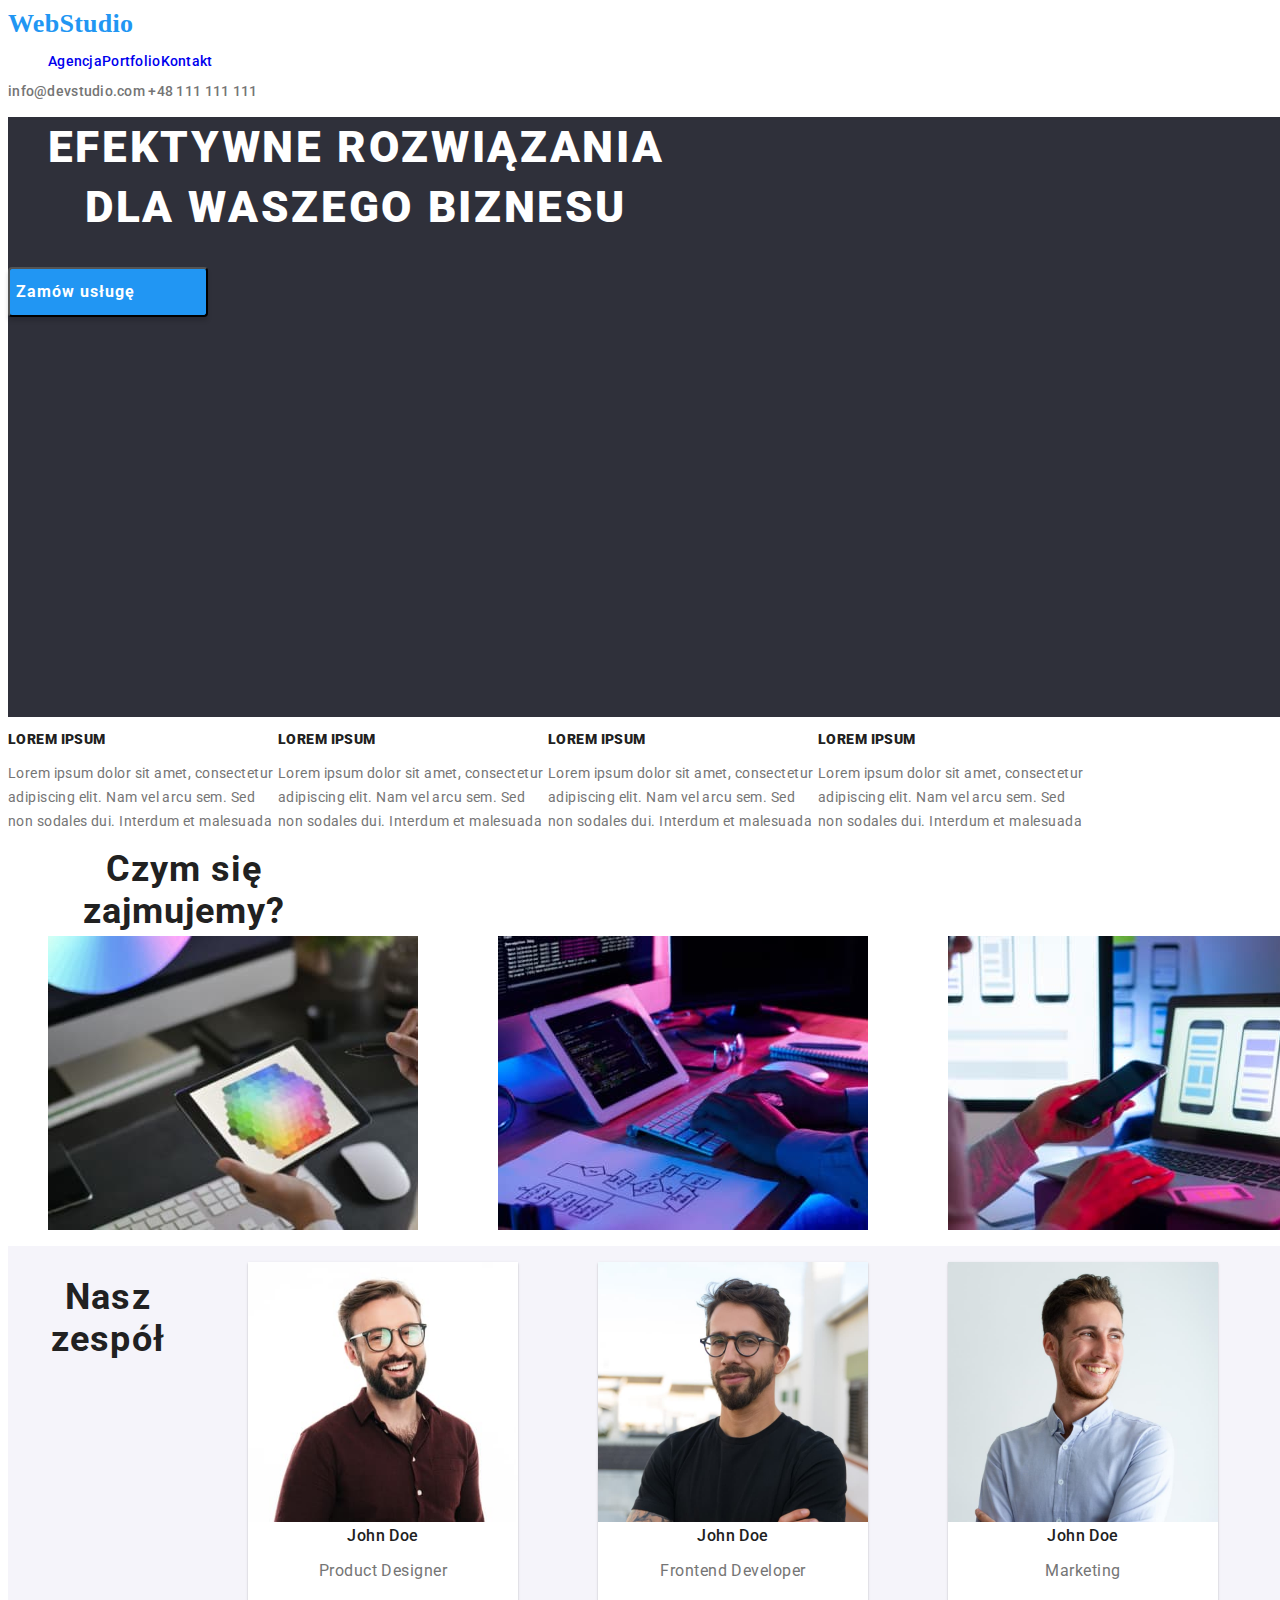
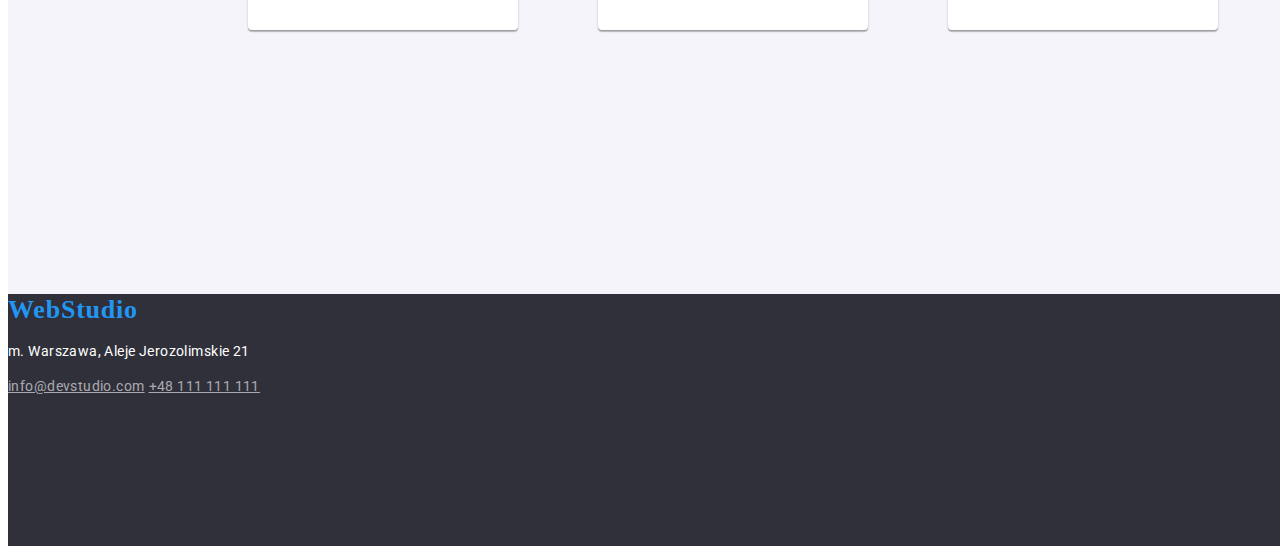
==== index.html @ 832a83b1 "css dla index.html" ====
<!DOCTYPE html>
<html lang="pl">
<head>
    <meta charset="UTF-8"/>
    <title>WebStudio</title>
    <style>
        .body{
            font-family:Roboto;
            color:#000;
        }
    </style>
    <link rel="stylesheet" href="./css/styles.css"/>
    <link rel="preconnect" href="https://fonts.googleapis.com">
    <link rel="preconnect" href="https://fonts.gstatic.com" crossorigin>
    <link href="https://fonts.googleapis.com/css2?family=Roboto:wght@500&display=swap" rel="stylesheet"> 
    <link rel="preconnect" href="https://fonts.googleapis.com">
<link rel="preconnect" href="https://fonts.gstatic.com" crossorigin>
<link href="https://fonts.googleapis.com/css2?family=Roboto:wght@500&display=swap" rel="stylesheet"> 
<link rel="preconnect" href="https://fonts.googleapis.com">
<link rel="preconnect" href="https://fonts.gstatic.com" crossorigin>
<link href="https://fonts.googleapis.com/css2?family=Roboto:wght@900&display=swap" rel="stylesheet"> 
</head>
<body>
       <!--Web Navigation-->
    <header class="navigation">
       <nav>
        <a href="//example.com" class="webstudio">WebStudio</a>
        <ul class="menu-web">
        <li><a href="#Agencja" class="agency">Agencja</a></li>
        <li><a href="#Portfolio" class="portfolio">Portfolio</a></li>
        <li><a href="#Kontakt" class="contact">Kontakt</a></li>
        </ul>
    </nav>
    <!--Contact-->
      <span class="contact-menu">
        <a href="mailto:info@devstudio.com" class="contact-menu-mail">info@devstudio.com</a>
        <a href="tel:+48111111111" class="contact-menu-tel">+48 111 111 111</a>
    </span>
    </header>
<main>
    
    <!--Main theme-->
    <div class="theme-bg">
    <h1 class="theme">EFEKTYWNE ROZWIĄZANIA DLA WASZEGO BIZNESU</h1>
    <button class="theme-button">Zamów usługę</button>
    </div>
   
    <!--Description-->
  
<div class="description">
<div class="p1">
    <p class="description-title"><strong>Lorem ipsum</strong></p>
<p class="description-text">Lorem ipsum dolor sit amet, consectetur adipiscing elit. Nam vel arcu sem. Sed non sodales dui. Interdum et malesuada</p>
</div>
<div class="p2">
    <p class="description-title"><strong>Lorem ipsum</strong></p>
<p class="description-text">Lorem ipsum dolor sit amet, consectetur adipiscing elit. Nam vel arcu sem. Sed non sodales dui. Interdum et malesuada</p>
</div>
<div class="p3">
    <p class="description-title"><strong>Lorem ipsum</strong></p>
<p class="description-text">Lorem ipsum dolor sit amet, consectetur adipiscing elit. Nam vel arcu sem. Sed non sodales dui. Interdum et malesuada</p>
</div>
<div class="p4">
    <p class="description-title"><strong>Lorem ipsum</strong></p>
<p class="description-text">Lorem ipsum dolor sit amet, consectetur adipiscing elit. Nam vel arcu sem. Sed non sodales dui. Interdum et malesuada</p>
</div>
</div>
    
    <!--What we do?-->
     <h2 class="title-what-we-do">Czym się zajmujemy?</h2>
        <div class="what-we-do">
            <figure class="do1">
<img src="/images/do1.jpg" 
alt="close-up-image-programer-working-his-desk-office"
width="370"
height="294">
            </figure>
    <figure class="do2">
<img src="images/do2.jpg" 
alt="web-ui-designers-are-developing-application-smartphones-team-creators-is-working-interface-mobile-phones"
width="370"
height="294">
</figure>
<figure class="do3">
<img src="images/do3.jpg"
alt="creative-artist-web-design-with-working-colour-selection-graphic-tablet"
width="370"
height="294">
</figure>
</div>
   
    <!--Our Team--> 
<div class="team">
    <h2 class="title-team">Nasz zespół</h2>
<figure class="team1">
    <img src="images/team1.jpg" 
    alt="John Doe, Product Designer"
    width="270"
    height="260">
    <figcaption class="team-name">John Doe
    <p class="team-position">Product Designer</p>
    </figcaption>
    </figure>
<figure class="team2">
    <img src="images/team2.jpg" 
    alt="John Doe, Frontend Developer"
    width="270"
    height="260">
    <figcaption class="team-name">John Doe
        <p class="team-position">Frontend Developer</p></figcaption>
    </figure>
 <figure class="team3">
    <img src="images/team3.jpg" 
    alt="John Doe, Marketing"
    width="270"
    height="260">
    <figcaption class="team-name">John Doe
        <p class="team-position">Marketing</p>
        </figcaption>
    </figure>
<figure class="team4">
    <img src="images/team4.jpg" 
    alt="John Doe, UI Designer"
    width="270"uk la
    height="260">
    <figcaption class="team-name">John Doe
        <p class="team-position">UI Designer</p>
        </figcaption>
    </figure>
</div>
</main>
<footer class="footer">
    <!--Footer-->
    <a href="//example.com" class="webstudio-footer">WebStudio</a>
    <address>
    <p class="address">m. Warszawa, Aleje Jerozolimskie 21</p>
    <a href="mailto:info@devstudio.com" class="mail-footer">info@devstudio.com</a>
    <a href="tel:+48111111111" class="tel-footer">+48 111 111 111</a>
</address>
</footer>
</body>
</html>
---- css/styles.css ----
/*Web Navigation*/
.navigation{
width:1600px;
height:80px;
background-color: #fff;
font-family: 'Roboto',sans-serif;
font-style: normal;
font-weight: 500;
font-size: 14px;
line-height: 16px;
letter-spacing: 0.02em;
color: #212121;
}

.webstudio{
width: 145px;
height: 31px;
font-family: Raleway;
font-style: normal;
font-weight: bold;
font-size: 26px;
line-height: 31px; 
text-decoration: none;
color: #2196F3;
}

.menu-web{
    list-style: none;
    display:flex;
    text-decoration:none;
    height: 16px;
}
.agency:visited{
    color:#212121
}
.agency{
text-decoration:none;
}

.portfolio{
text-decoration: none;
}

.contact{
text-decoration: none;
}

.agency:hover{
color: #2196F3; 
}
.agency:visited{
    color:#212121
}
.portfolio:hover{
color: #2196F3; 
}
.portfolio:visited{
    color:#212121
}
.contact:hover{
color: #2196F3; 
}
.contact:visited{
    color:#212121
}
.contact-menu-mail{
width: 135px;
height: 16px;
text-decoration:none;
color: #757575;
}
.contact-menu-mail:hover{
color: #2196F3;
}

.contact-menu-tel{
width: 110px;
height: 16px;
text-decoration:none;
color: #757575;
}
.contact-menu-tel:hover{
    color: #2196F3;
    }

/*Main theme*/
.theme-bg{
width: 1600px;
height: 600px;
background: #2F303A;
}

.theme{
width: 696px;
height: 120px;
font-family: Roboto;
font-style: normal;
font-weight: 900;
font-size: 44px;
line-height: 60px;
text-align: center;
letter-spacing: 0.06em;
text-transform: uppercase;
color: #FFFFFF;
}

.theme-button{
width: 200px;
height: 50px;
font-family: Roboto;
font-style: normal;
font-weight: bold;
font-size: 16px;
line-height: 30px;
display: flex;
align-items: center;
text-align: center;
letter-spacing: 0.06em;
color: #FFFFFF; 
background: #2196F3;
box-shadow: 0px 4px 4px rgba(0, 0, 0, 0.15);
border-radius: 4px;
}

/*Description*/
.description{
display:flex;
}
.p1{
width: 270px;
height: 101px;
}

.p2{
width: 270px;
height: 101px;
}

.p3{
width: 270px;
height: 101px;
}

.p4{
width: 270px;
height: 101px;
}

.description-title{
font-family: Roboto;
font-style: normal;
font-weight: bold;
font-size: 14px;
line-height: 16px;
letter-spacing: 0.03em;
text-transform: uppercase;
color: #212121;
}

.description-text{
font-family: Roboto;
font-style: normal;
font-weight: normal;
font-size: 14px;
line-height: 24px;
letter-spacing: 0.03em;
color: #757575;    
}  

/*What we do?*/
.title-what-we-do{
width: 352px;
height: 42px;
font-family: Roboto;
font-style: normal;
font-weight: bold;
font-size: 36px;
line-height: 42px;
text-align: center;
letter-spacing: 0.03em;    
color: #212121;    
}
.what-we-do{
    display:flex
}
.do1{
width: 370px;
height: 294px;  
}

.do2{
width: 370px;
height: 294px;  
}

.do3{
width: 370px;
height: 294px;
}

/*Our Team*/
.team{
width: 1600px;
height: 648px;
background: #F5F4FA;
display:flex;  
}

.title-team{
width: 210px;
height: 42px;
font-family: Roboto;
font-style: normal;
font-weight: bold;
font-size: 36px;
line-height: 42px;
text-align: center;
letter-spacing: 0.03em;
color: #212121;    
}

.team1{
width: 270px;
height: 368px;
background: #FFFFFF;
box-shadow: 0px 1px 3px rgba(0, 0, 0, 0.12), 0px 1px 1px rgba(0, 0, 0, 0.14), 0px 2px 1px rgba(0, 0, 0, 0.2);
border-radius: 0px 0px 4px 4px;  
}

.team2{
width: 270px;
height: 368px;
background: #FFFFFF;
box-shadow: 0px 1px 3px rgba(0, 0, 0, 0.12), 0px 1px 1px rgba(0, 0, 0, 0.14), 0px 2px 1px rgba(0, 0, 0, 0.2);
border-radius: 0px 0px 4px 4px;    
}

.team3{
width: 270px;
height: 368px;
background: #FFFFFF;
box-shadow: 0px 1px 3px rgba(0, 0, 0, 0.12), 0px 1px 1px rgba(0, 0, 0, 0.14), 0px 2px 1px rgba(0, 0, 0, 0.2);
border-radius: 0px 0px 4px 4px;      
}

.team4{
width: 270px;
height: 368px;
background: #FFFFFF;
box-shadow: 0px 1px 3px rgba(0, 0, 0, 0.12), 0px 1px 1px rgba(0, 0, 0, 0.14), 0px 2px 1px rgba(0, 0, 0, 0.2);
border-radius: 0px 0px 4px 4px;   
}

.team-name{
font-family: Roboto;
font-style: normal;
font-weight: 500;
font-size: 16px;
line-height: 19px;
text-align: center;
letter-spacing: 0.03em;
color: #212121;    
}
.team-position{
font-family: Roboto;
font-style: normal;
font-weight: normal;
font-size: 16px;
line-height: 19px;
text-align: center;
letter-spacing: 0.03em;
color: #757575;    
}
/*Footer*/
.footer{
width: 1600px;
height: 252px;
background: #2F303A;    
}
.webstudio-footer{
width: 145px;
height: 31px;
font-family: Raleway;
font-style: normal;
font-weight: bold;
font-size: 26px;
line-height: 31px;
letter-spacing: 0.03em;
color: #2196F3;
text-decoration:none; 
}

.address{
width: 246px;
height: 21px;
font-family: Roboto;
font-style: normal;
font-weight: normal;
font-size: 14px;
line-height: 24px;
letter-spacing: 0.03em;
color: #FFFFFF;
}

.mail-footer{
width: 231px;
height: 21px;
font-family: Roboto;
font-style: normal;
font-weight: normal;
font-size: 14px;
line-height: 24px;
letter-spacing: 0.03em;
color: rgba(255, 255, 255, 0.6);   
}

.tel-footer{
width: 231px;
height: 21px;
font-family: Roboto;
font-style: normal;
font-weight: normal;
font-size: 14px;
line-height: 24px;
letter-spacing: 0.03em;
color: rgba(255, 255, 255, 0.6);    
}
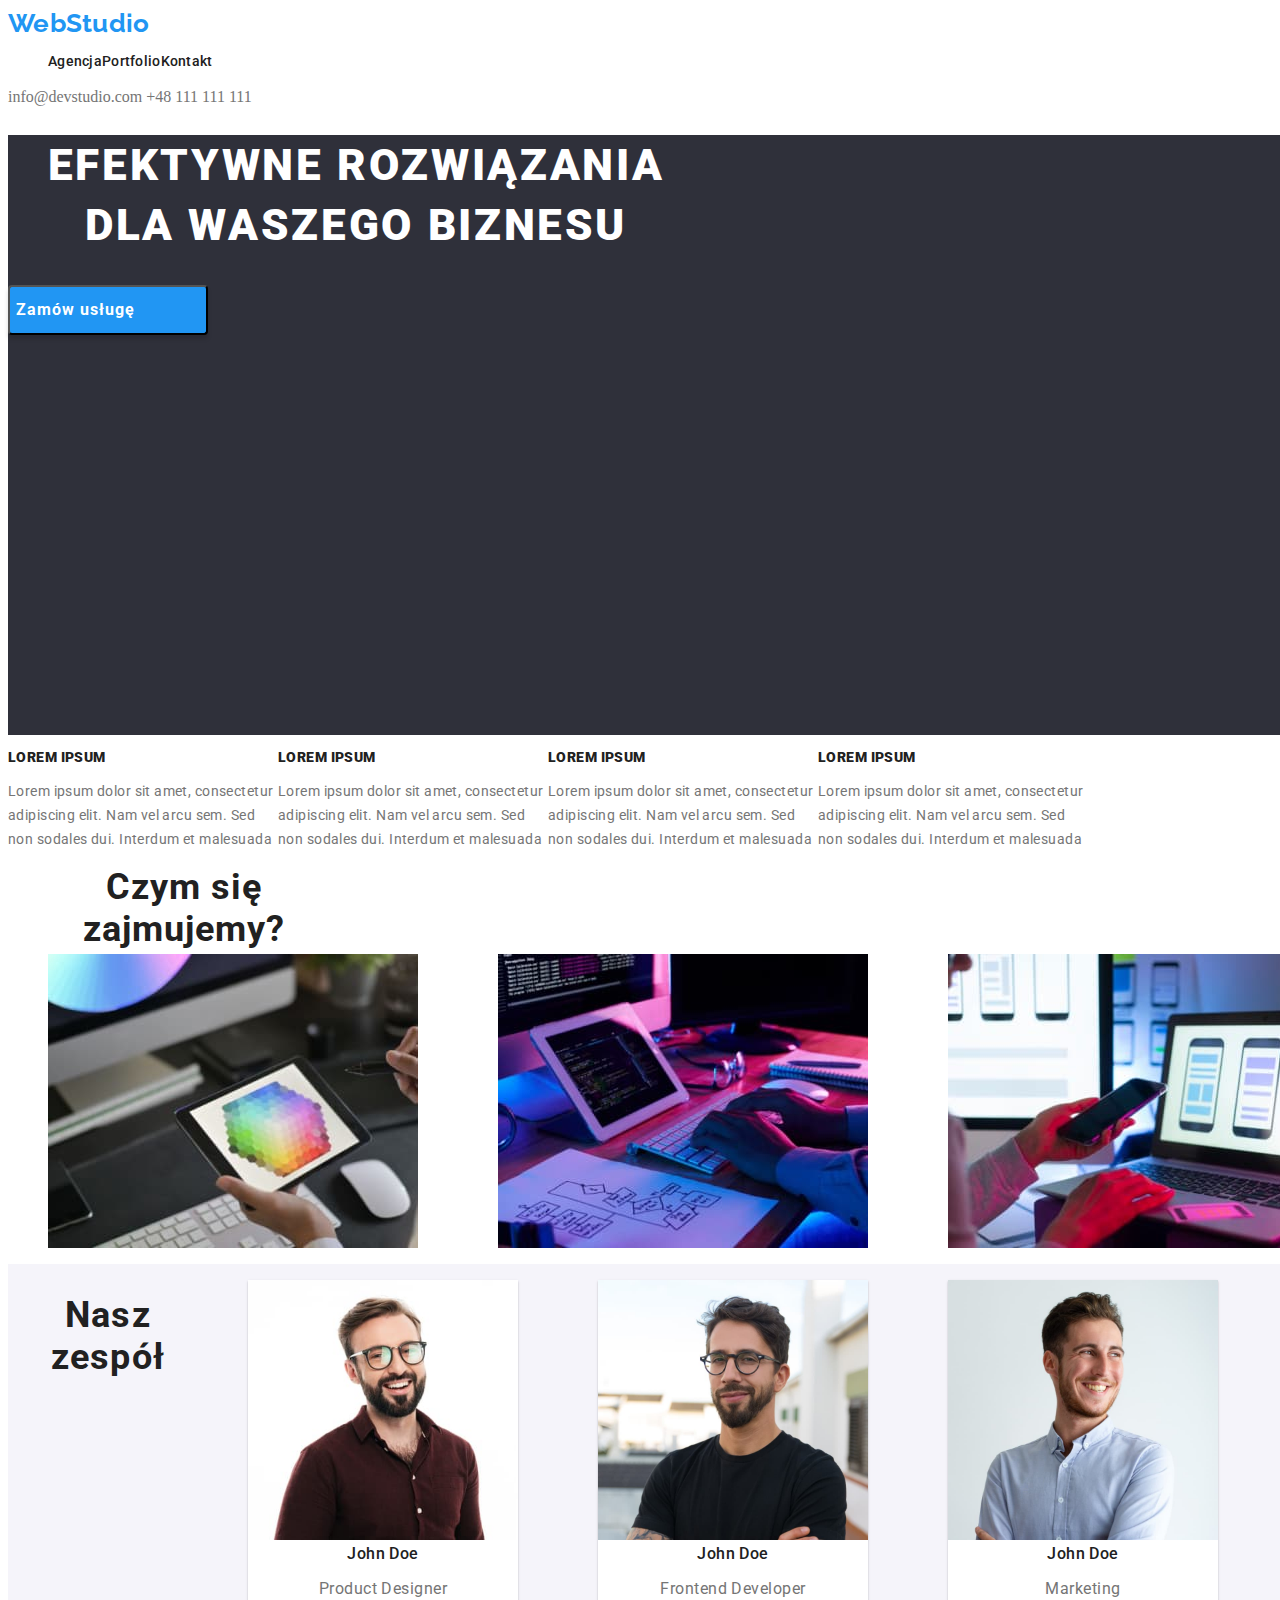
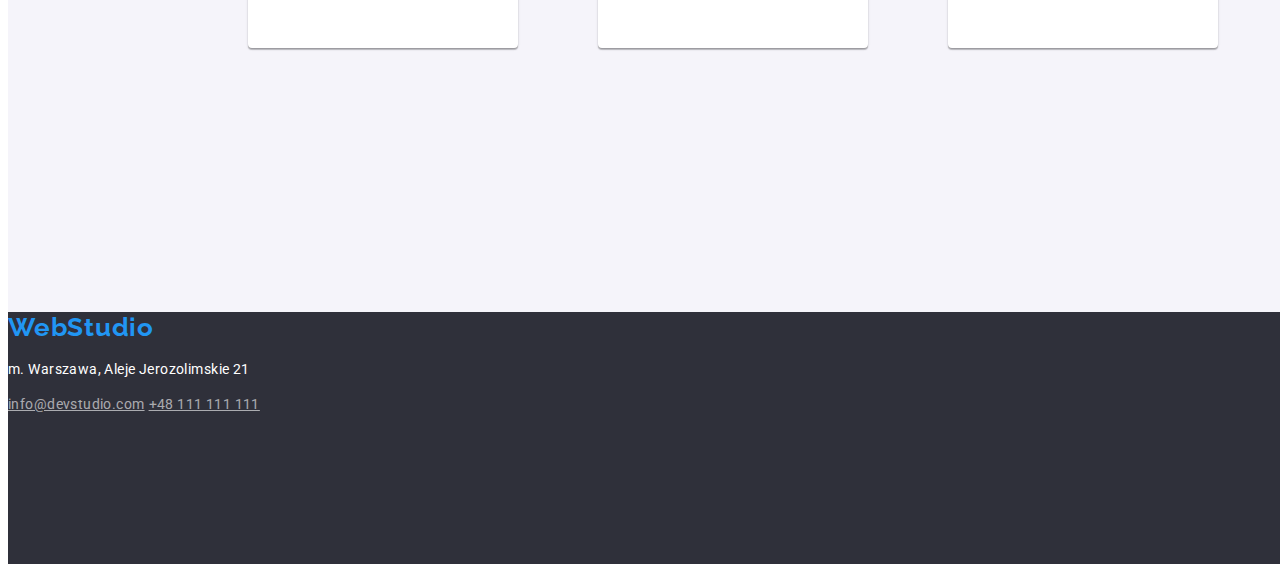
==== commit 1859e036: "poprawiony css" ====
--- a/index.html
+++ b/index.html
@@ -3,27 +3,26 @@
 <head>
     <meta charset="UTF-8"/>
     <title>WebStudio</title>
+    <link rel="stylesheet" href="./css/styles.css">
+    <link rel="preconnect" href="https://fonts.googleapis.com">
+    <link rel="preconnect" href="https://fonts.gstatic.com" crossorigin>
+    <link href="https://fonts.googleapis.com/css2?family=Roboto:wght@400;500;700;900&display=swap" rel="stylesheet"> 
+    <link rel="preconnect" href="https://fonts.googleapis.com">
+    <link rel="preconnect" href="https://fonts.gstatic.com" crossorigin>
+    <link href="https://fonts.googleapis.com/css2?family=Raleway:wght@700&display=swap" rel="stylesheet"> 
     <style>
         .body{
-            font-family:Roboto;
-            color:#000;
+            font-family:'Roboto', sans-serif;
+            color:#212121;
         }
     </style>
-    <link rel="stylesheet" href="./css/styles.css"/>
-    <link rel="preconnect" href="https://fonts.googleapis.com">
-    <link rel="preconnect" href="https://fonts.gstatic.com" crossorigin>
-    <link href="https://fonts.googleapis.com/css2?family=Roboto:wght@500&display=swap" rel="stylesheet"> 
-    <link rel="preconnect" href="https://fonts.googleapis.com">
-<link rel="preconnect" href="https://fonts.gstatic.com" crossorigin>
-<link href="https://fonts.googleapis.com/css2?family=Roboto:wght@500&display=swap" rel="stylesheet"> 
-<link rel="preconnect" href="https://fonts.googleapis.com">
-<link rel="preconnect" href="https://fonts.gstatic.com" crossorigin>
-<link href="https://fonts.googleapis.com/css2?family=Roboto:wght@900&display=swap" rel="stylesheet"> 
+    
+    
 </head>
 <body>
        <!--Web Navigation-->
-    <header class="navigation">
-       <nav>
+    <header>
+       <nav class="navigation">
         <a href="//example.com" class="webstudio">WebStudio</a>
         <ul class="menu-web">
         <li><a href="#Agencja" class="agency">Agencja</a></li>
--- a/css/styles.css
+++ b/css/styles.css
@@ -15,7 +15,7 @@
 .webstudio{
 width: 145px;
 height: 31px;
-font-family: Raleway;
+font-family: 'Raleway';
 font-style: normal;
 font-weight: bold;
 font-size: 26px;
@@ -25,44 +25,24 @@
 }
 
 .menu-web{
-    list-style: none;
-    display:flex;
-    text-decoration:none;
-    height: 16px;
-}
-.agency:visited{
-    color:#212121
-}
-.agency{
+list-style: none;
+display:flex;
+}
+
+.menu-web a{
 text-decoration:none;
-}
-
-.portfolio{
-text-decoration: none;
-}
-
-.contact{
-text-decoration: none;
-}
-
-.agency:hover{
+height: 16px;
+color: #212121;
+}
+
+.menu-web a:visited{
+color:#212121;
+}
+
+.menu-web a:hover{
 color: #2196F3; 
 }
-.agency:visited{
-    color:#212121
-}
-.portfolio:hover{
-color: #2196F3; 
-}
-.portfolio:visited{
-    color:#212121
-}
-.contact:hover{
-color: #2196F3; 
-}
-.contact:visited{
-    color:#212121
-}
+
 .contact-menu-mail{
 width: 135px;
 height: 16px;
@@ -120,6 +100,7 @@
 background: #2196F3;
 box-shadow: 0px 4px 4px rgba(0, 0, 0, 0.15);
 border-radius: 4px;
+cursor: pointer;
 }
 
 /*Description*/
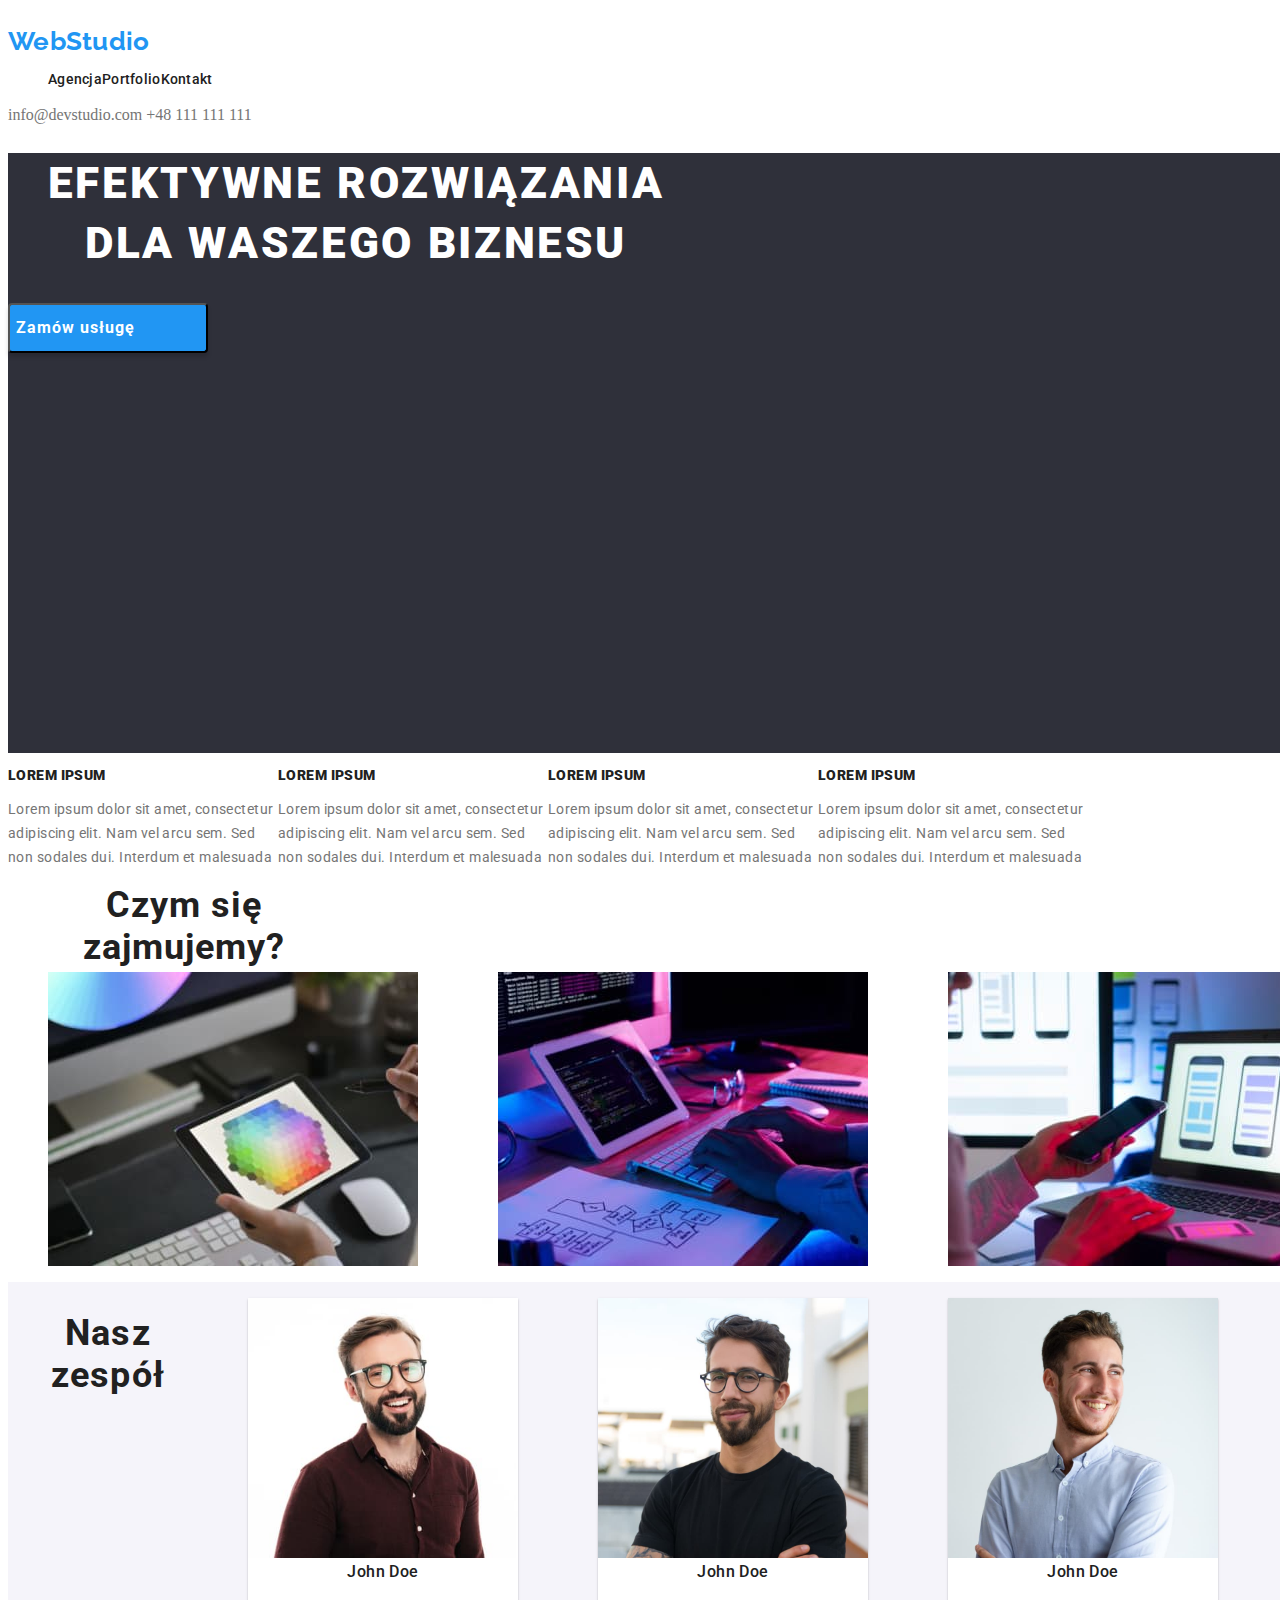
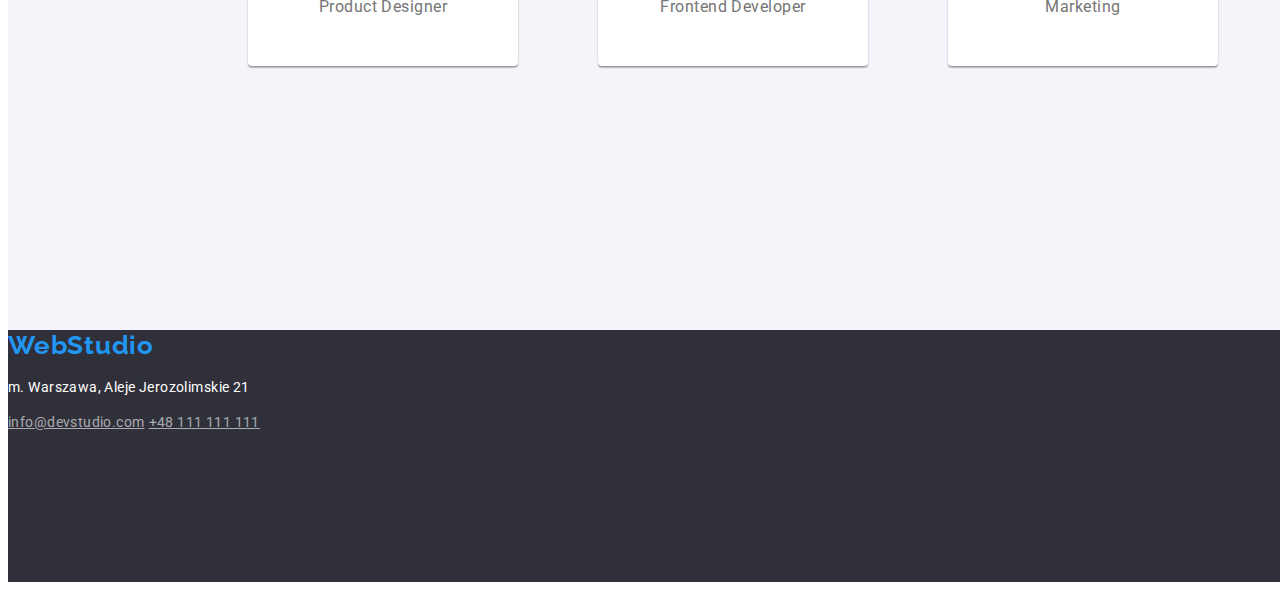
==== commit 99964b5e: "poprawki 2" ====
--- a/index.html
+++ b/index.html
@@ -23,10 +23,10 @@
        <!--Web Navigation-->
     <header>
        <nav class="navigation">
-        <a href="//example.com" class="webstudio">WebStudio</a>
+        <a href="./index.html" class="webstudio"><p></p>WebStudio</a>
         <ul class="menu-web">
         <li><a href="#Agencja" class="agency">Agencja</a></li>
-        <li><a href="#Portfolio" class="portfolio">Portfolio</a></li>
+        <li><a href="./portfolio.html" class="portfolio">Portfolio</a></li>
         <li><a href="#Kontakt" class="contact">Kontakt</a></li>
         </ul>
     </nav>
--- a/css/styles.css
+++ b/css/styles.css
@@ -305,4 +305,75 @@
 line-height: 24px;
 letter-spacing: 0.03em;
 color: rgba(255, 255, 255, 0.6);    
+}
+
+/*Portfolio*/
+/*Buttons*/
+.portfolio-buttons button{
+    height: 38px;
+    background: #F5F4FA;
+    border-radius: 4px;
+    font-family: Roboto;
+    font-style: normal;
+    font-weight: 500;
+    font-size: 16px;
+    line-height: 26px;
+    text-align: center;
+    letter-spacing: 0.03em;
+    color: #212121;
+    cursor:pointer; 
+}
+
+.portfolio-buttons button:hover{
+    background: #2196F3;
+    box-shadow: 0px 3px 1px rgba(0, 0, 0, 0.1), 0px 1px 2px rgba(0, 0, 0, 0.08), 0px 2px 2px rgba(0, 0, 0, 0.12);
+    border-radius: 4px; 
+    color: #FFFFFF; 
+}
+
+.all{
+    width: 121px;
+}
+
+.sites{
+    width: 93px;    
+}
+
+.apps{
+    width: 114px;
+}
+
+.designs{
+    width: 91px;
+}
+
+.marketings{
+    width: 121px;   
+}
+
+.portfolio-pics figure{
+    width: 370px;
+    height: 404px;
+    background: #FFFFFF;
+    border: 1px solid #EEEEEE;
+    box-sizing: border-box; 
+}
+
+.portfolio-title{
+    font-family: Roboto;
+    font-style: normal;
+    font-weight: bold;
+    font-size: 18px;
+    line-height: 36px;
+    letter-spacing: 0.06em;  
+    color: #212121;    
+}
+.portfolio-description{
+    font-family: Roboto;
+    font-style: normal;
+    font-weight: normal;
+    font-size: 16px;
+    line-height: 30px;
+    letter-spacing: 0.03em;
+    color: #757575;
 }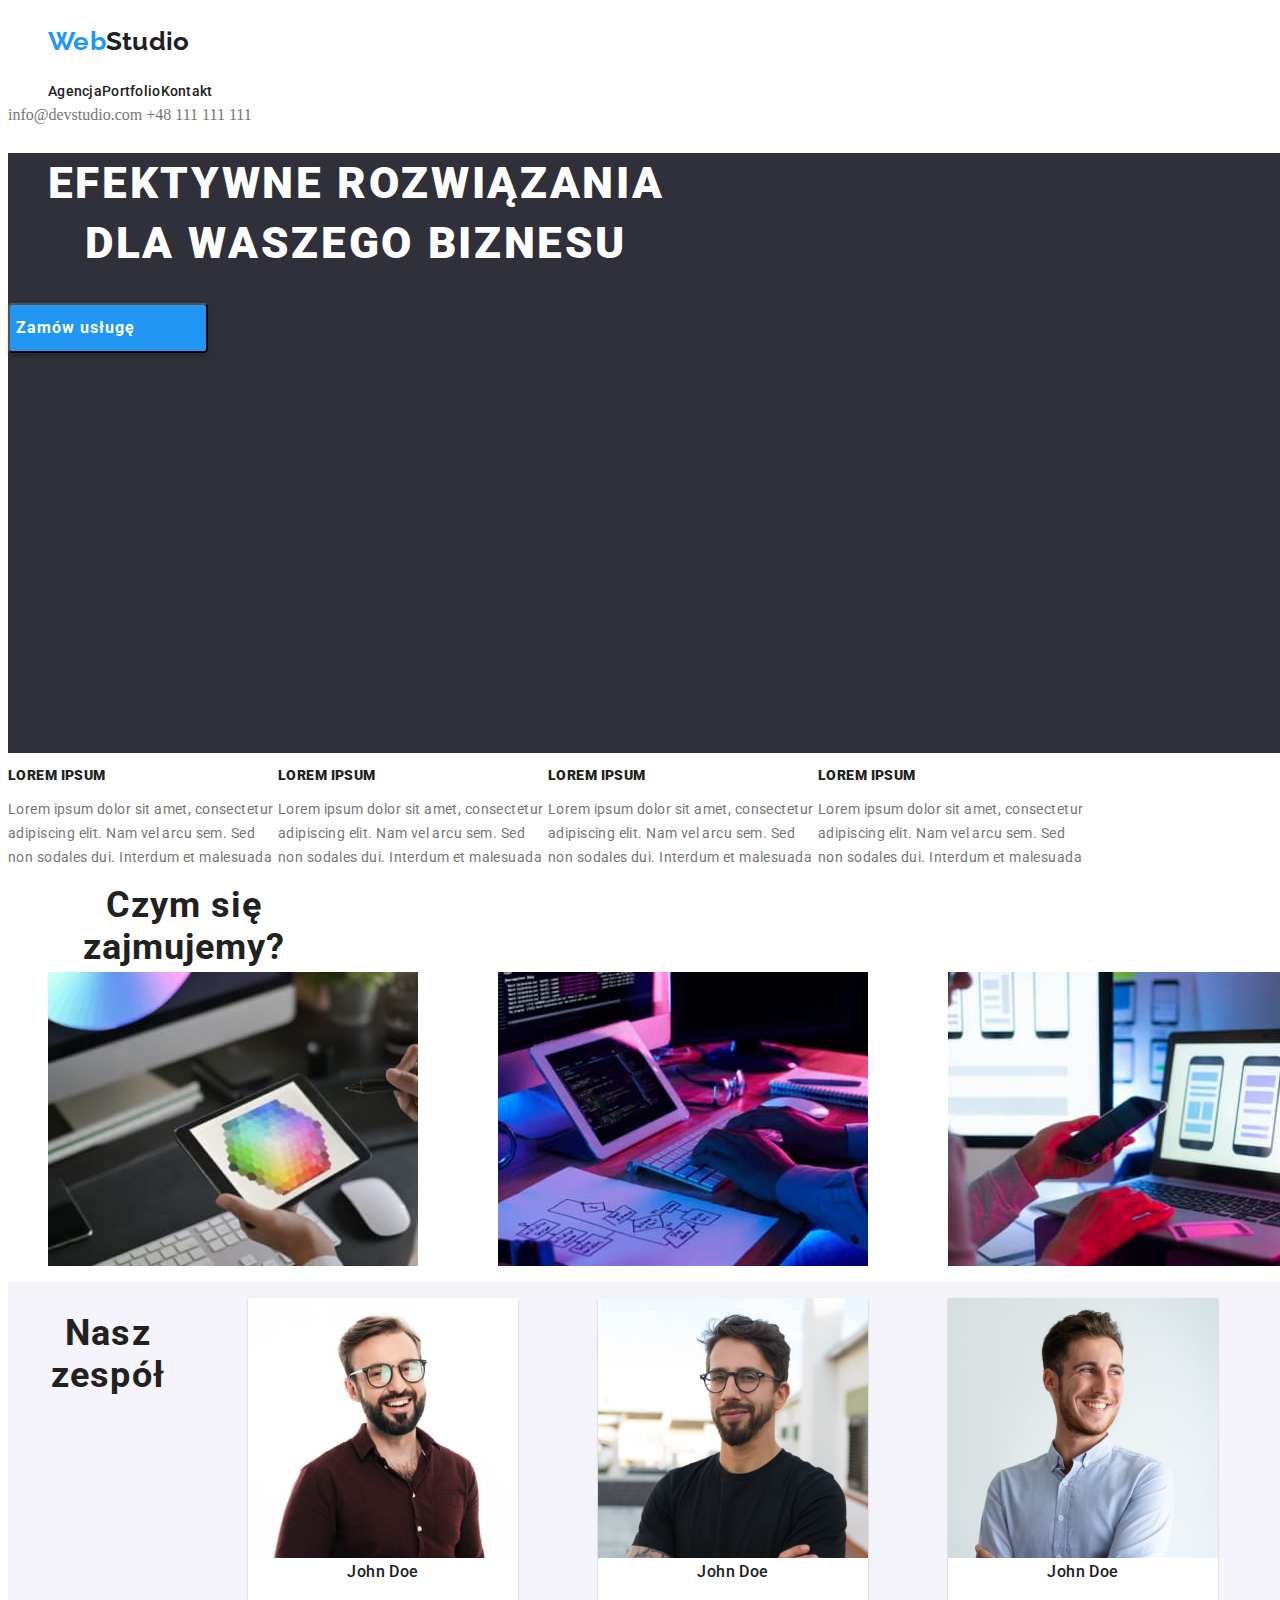
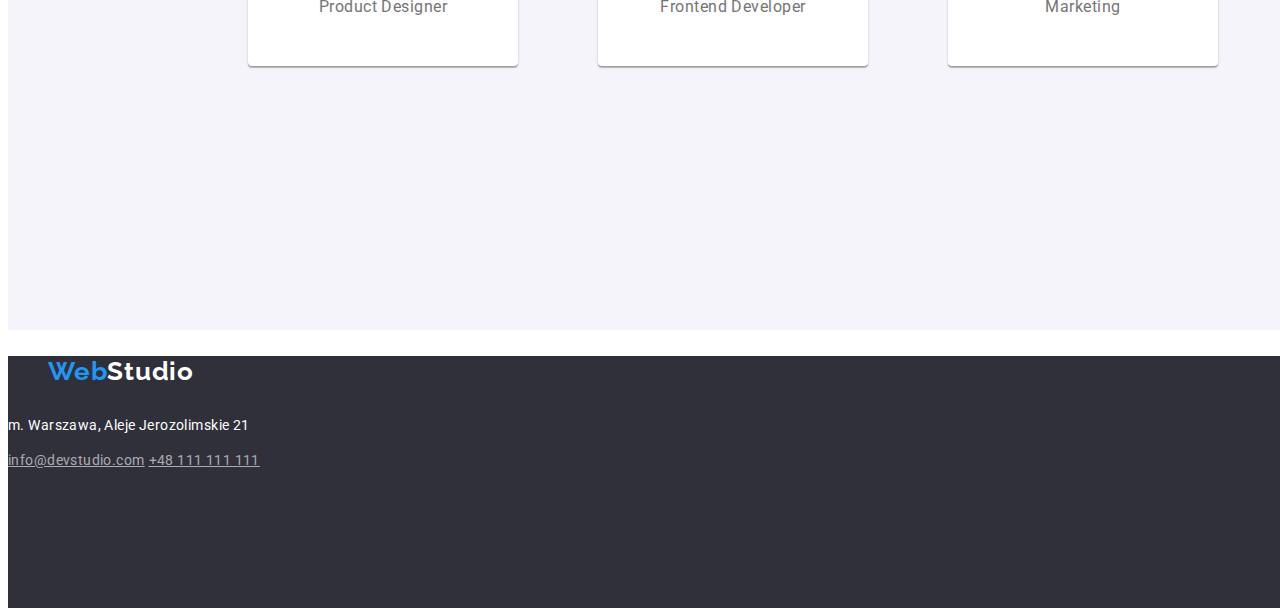
==== commit 359f79e2: "wersja ostateczna" ====
--- a/index.html
+++ b/index.html
@@ -22,14 +22,17 @@
 <body>
        <!--Web Navigation-->
     <header>
-       <nav class="navigation">
-        <a href="./index.html" class="webstudio"><p></p>WebStudio</a>
-        <ul class="menu-web">
-        <li><a href="#Agencja" class="agency">Agencja</a></li>
-        <li><a href="./portfolio.html" class="portfolio">Portfolio</a></li>
-        <li><a href="#Kontakt" class="contact">Kontakt</a></li>
-        </ul>
-    </nav>
+        <nav class="navigation">
+            <ul class="webstudio">
+        <li>Web</li>
+         <li><a href="./index.html" class="studio">Studio</a></li>
+         </ul>
+            <ul class="menu-web">
+         <li><a href="#Agencja" class="agency">Agencja</a></li>
+         <li><a href="./portfolio.html" class="portfolio">Portfolio</a></li>
+         <li><a href="#Kontakt" class="contact">Kontakt</a></li>
+         </ul>
+     </nav>
     <!--Contact-->
       <span class="contact-menu">
         <a href="mailto:info@devstudio.com" class="contact-menu-mail">info@devstudio.com</a>
@@ -130,7 +133,10 @@
 </main>
 <footer class="footer">
     <!--Footer-->
-    <a href="//example.com" class="webstudio-footer">WebStudio</a>
+    <ul class="webstudio-footer">
+        <li>Web</li>
+         <li><a href="./index.html" class="studio-footer">Studio</a></li>
+         </ul>
     <address>
     <p class="address">m. Warszawa, Aleje Jerozolimskie 21</p>
     <a href="mailto:info@devstudio.com" class="mail-footer">info@devstudio.com</a>
--- a/css/styles.css
+++ b/css/styles.css
@@ -13,7 +13,6 @@
 }
 
 .webstudio{
-width: 145px;
 height: 31px;
 font-family: 'Raleway';
 font-style: normal;
@@ -22,8 +21,14 @@
 line-height: 31px; 
 text-decoration: none;
 color: #2196F3;
-}
-
+list-style:none;
+display:flex;
+}
+
+.studio{
+    color: #212121;
+    text-decoration: none; 
+}
 .menu-web{
 list-style: none;
 display:flex;
@@ -268,8 +273,15 @@
 line-height: 31px;
 letter-spacing: 0.03em;
 color: #2196F3;
-text-decoration:none; 
-}
+text-decoration:none;
+list-style: none; 
+display:flex;
+}
+.studio-footer{
+    text-decoration: none;
+    color:#fff;
+}
+
 
 .address{
 width: 246px;
@@ -351,12 +363,13 @@
     width: 121px;   
 }
 
+}
 .portfolio-pics figure{
     width: 370px;
     height: 404px;
     background: #FFFFFF;
     border: 1px solid #EEEEEE;
-    box-sizing: border-box; 
+    box-sizing: border-box;
 }
 
 .portfolio-title{
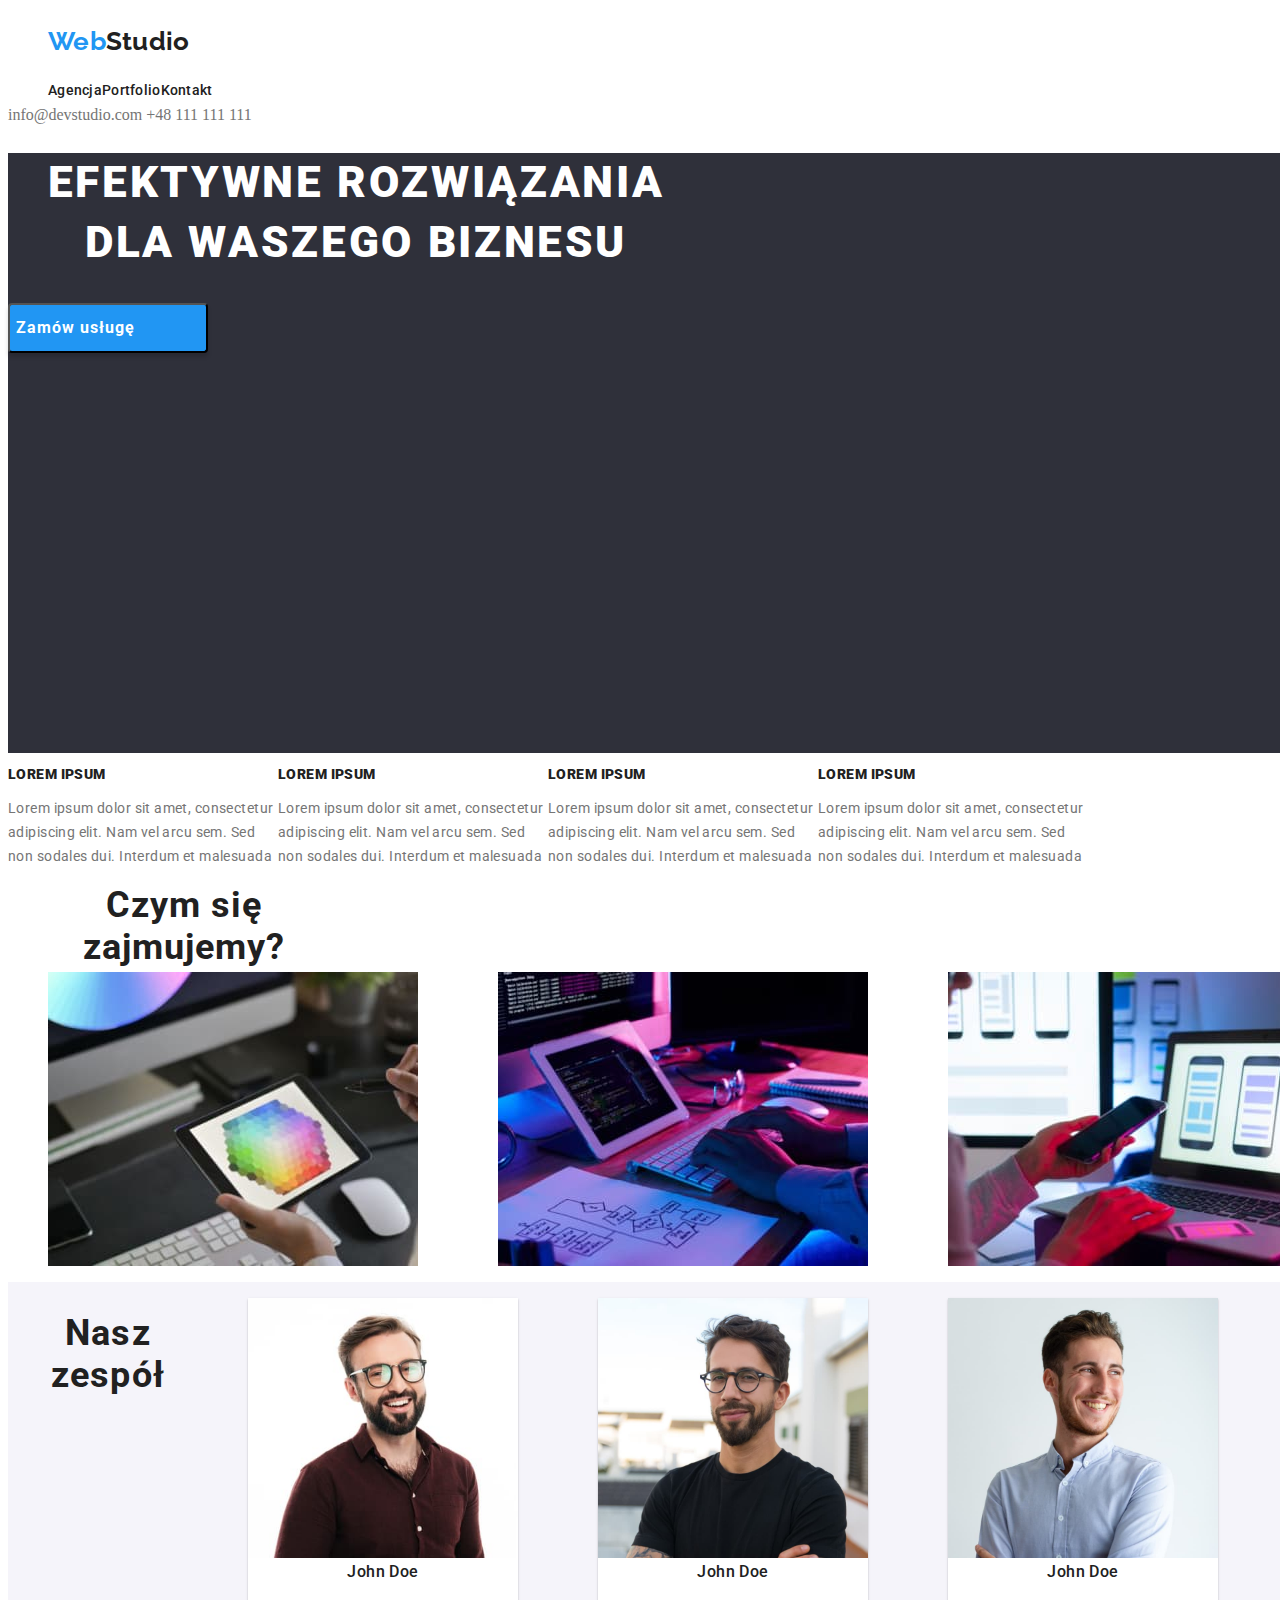
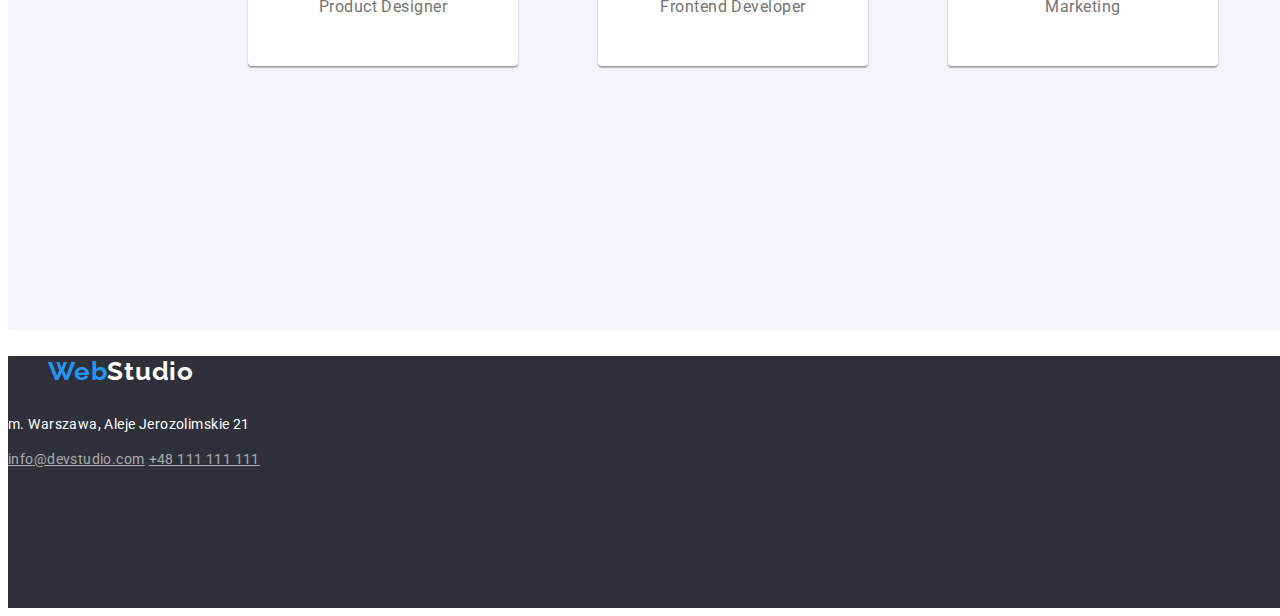
==== commit aaf3b3fe: "poprawka zdjęć" ====
--- a/index.html
+++ b/index.html
@@ -72,7 +72,7 @@
      <h2 class="title-what-we-do">Czym się zajmujemy?</h2>
         <div class="what-we-do">
             <figure class="do1">
-<img src="/images/do1.jpg" 
+<img src="images/do1.jpg" 
 alt="close-up-image-programer-working-his-desk-office"
 width="370"
 height="294">
--- a/css/styles.css
+++ b/css/styles.css
@@ -7,7 +7,7 @@
 font-style: normal;
 font-weight: 500;
 font-size: 14px;
-line-height: 16px;
+line-height: 1.14;
 letter-spacing: 0.02em;
 color: #212121;
 }
@@ -18,7 +18,7 @@
 font-style: normal;
 font-weight: bold;
 font-size: 26px;
-line-height: 31px; 
+line-height: 1.19; 
 text-decoration: none;
 color: #2196F3;
 list-style:none;
@@ -82,7 +82,7 @@
 font-style: normal;
 font-weight: 900;
 font-size: 44px;
-line-height: 60px;
+line-height: 1.36;
 text-align: center;
 letter-spacing: 0.06em;
 text-transform: uppercase;
@@ -96,7 +96,7 @@
 font-style: normal;
 font-weight: bold;
 font-size: 16px;
-line-height: 30px;
+line-height: 1.875;
 display: flex;
 align-items: center;
 text-align: center;
@@ -137,7 +137,7 @@
 font-style: normal;
 font-weight: bold;
 font-size: 14px;
-line-height: 16px;
+line-height: 1.14;
 letter-spacing: 0.03em;
 text-transform: uppercase;
 color: #212121;
@@ -148,7 +148,7 @@
 font-style: normal;
 font-weight: normal;
 font-size: 14px;
-line-height: 24px;
+line-height: 1.71;
 letter-spacing: 0.03em;
 color: #757575;    
 }  
@@ -161,7 +161,7 @@
 font-style: normal;
 font-weight: bold;
 font-size: 36px;
-line-height: 42px;
+line-height: 1.17;
 text-align: center;
 letter-spacing: 0.03em;    
 color: #212121;    
@@ -199,7 +199,7 @@
 font-style: normal;
 font-weight: bold;
 font-size: 36px;
-line-height: 42px;
+line-height: 1.17;
 text-align: center;
 letter-spacing: 0.03em;
 color: #212121;    
@@ -242,7 +242,7 @@
 font-style: normal;
 font-weight: 500;
 font-size: 16px;
-line-height: 19px;
+line-height: 1.19;
 text-align: center;
 letter-spacing: 0.03em;
 color: #212121;    
@@ -252,7 +252,7 @@
 font-style: normal;
 font-weight: normal;
 font-size: 16px;
-line-height: 19px;
+line-height: 1.19;
 text-align: center;
 letter-spacing: 0.03em;
 color: #757575;    
@@ -270,7 +270,7 @@
 font-style: normal;
 font-weight: bold;
 font-size: 26px;
-line-height: 31px;
+line-height: 1.19;
 letter-spacing: 0.03em;
 color: #2196F3;
 text-decoration:none;
@@ -290,7 +290,7 @@
 font-style: normal;
 font-weight: normal;
 font-size: 14px;
-line-height: 24px;
+line-height: 1.71;
 letter-spacing: 0.03em;
 color: #FFFFFF;
 }
@@ -302,7 +302,7 @@
 font-style: normal;
 font-weight: normal;
 font-size: 14px;
-line-height: 24px;
+line-height: 1.71;
 letter-spacing: 0.03em;
 color: rgba(255, 255, 255, 0.6);   
 }
@@ -314,7 +314,7 @@
 font-style: normal;
 font-weight: normal;
 font-size: 14px;
-line-height: 24px;
+line-height: 1.71;
 letter-spacing: 0.03em;
 color: rgba(255, 255, 255, 0.6);    
 }
@@ -329,7 +329,7 @@
     font-style: normal;
     font-weight: 500;
     font-size: 16px;
-    line-height: 26px;
+    line-height: 1.625;
     text-align: center;
     letter-spacing: 0.03em;
     color: #212121;
@@ -377,7 +377,7 @@
     font-style: normal;
     font-weight: bold;
     font-size: 18px;
-    line-height: 36px;
+    line-height: 2;
     letter-spacing: 0.06em;  
     color: #212121;    
 }
@@ -386,7 +386,7 @@
     font-style: normal;
     font-weight: normal;
     font-size: 16px;
-    line-height: 30px;
+    line-height: 1.875;
     letter-spacing: 0.03em;
     color: #757575;
 }